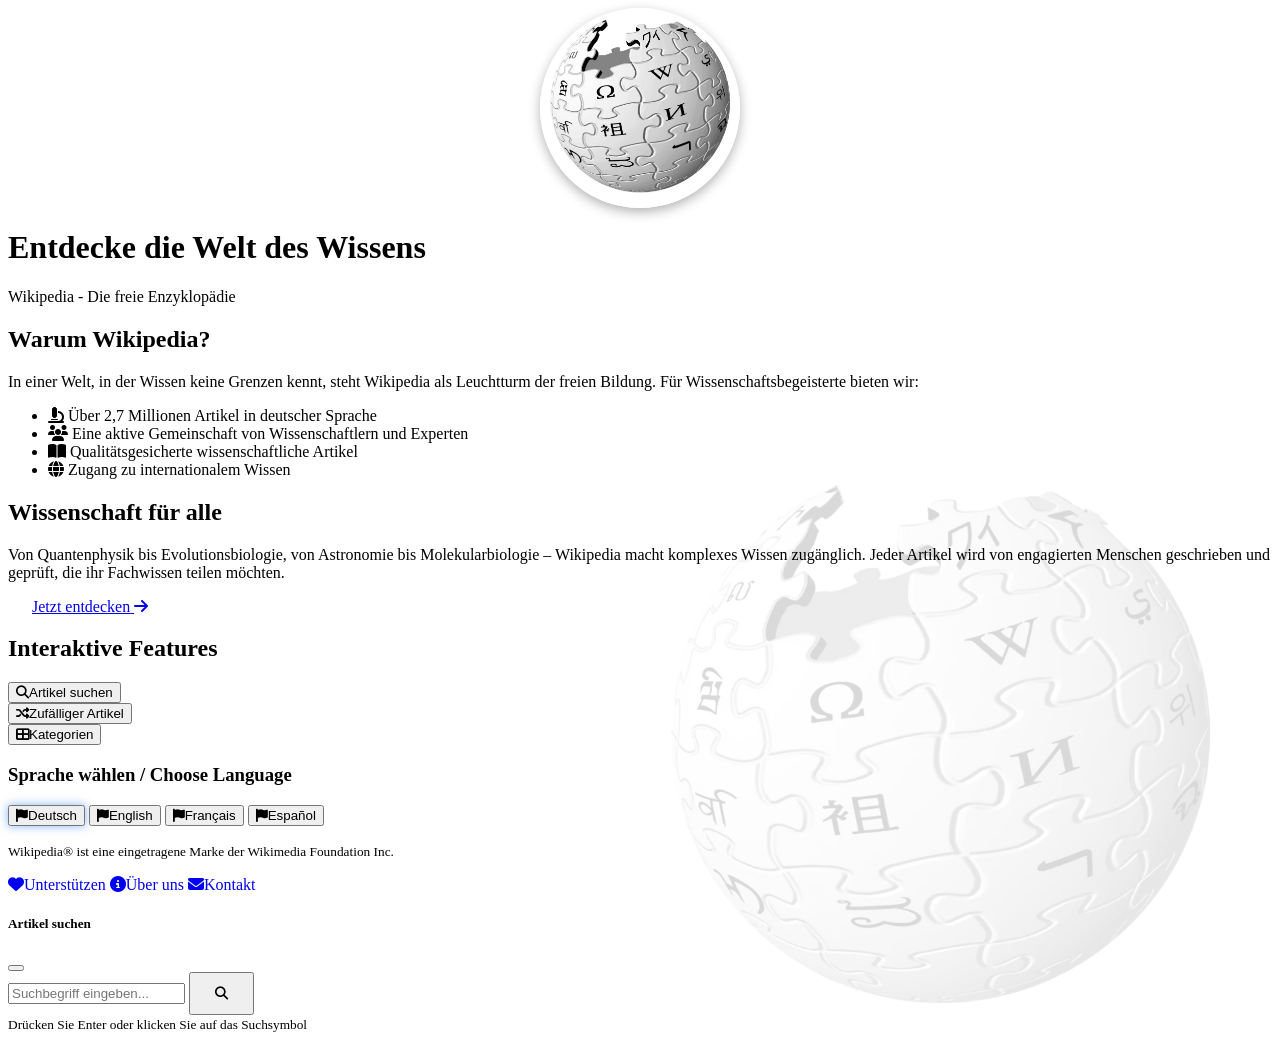
==== static-export/index.html @ ccff82e7 "Create static HTML export for offline access and simpler deployment Generates a static HTML/CSS/JS v" ====
<!DOCTYPE html>
<html lang="de" data-bs-theme="dark">
<head>
    <meta charset="UTF-8">
    <meta name="viewport" content="width=device-width, initial-scale=1.0">
    <title>Entdecke die Welt des Wissens - Wikipedia</title>
    
    <!-- Bootstrap CSS -->
    <link rel="stylesheet" href="https://cdn.replit.com/agent/bootstrap-agent-dark-theme.min.css">
    
    <!-- Custom CSS -->
    <link rel="stylesheet" href="css/custom.css">
    
    <!-- Font Awesome -->
    <link rel="stylesheet" href="https://cdnjs.cloudflare.com/ajax/libs/font-awesome/6.4.0/css/all.min.css">
</head>
<body>
    <!-- Background Globe -->
    <img src="img/IMG_5482.jpeg" class="background-globe" alt="Background Globe" id="backgroundGlobe">
    
    <div class="container py-5 content-wrapper">
        <!-- Header Section -->
        <header class="text-center mb-5" id="header">
            <img src="img/IMG_5482.jpeg" 
                 alt="Wissenschafts-Logo" 
                 class="wiki-logo mb-4"
                 id="logo">
            <h1 class="display-4 fw-bold" id="mainTitle">Entdecke die Welt des Wissens</h1>
            <p class="lead" id="subtitle">Wikipedia - Die freie Enzyklopädie</p>
        </header>

        <!-- Main Content Section -->
        <section class="row g-4 justify-content-center">
            <div class="col-md-10">
                <div class="card bg-dark">
                    <div class="card-body">
                        <h2 class="card-title mb-4" id="whyTitle">Warum Wikipedia?</h2>
                        <p class="card-text" id="whyText">
                            In einer Welt, in der Wissen keine Grenzen kennt, steht Wikipedia als Leuchtturm der freien Bildung. Für Wissenschaftsbegeisterte bieten wir:
                        </p>
                        <ul class="list-group list-group-flush">
                            <li class="list-group-item">
                                <i class="fas fa-microscope me-2"></i>
                                <span id="statsText">Über 2,7 Millionen Artikel in deutscher Sprache</span>
                            </li>
                            <li class="list-group-item">
                                <i class="fas fa-users me-2"></i>
                                <span id="communityText">Eine aktive Gemeinschaft von Wissenschaftlern und Experten</span>
                            </li>
                            <li class="list-group-item">
                                <i class="fas fa-book-open me-2"></i>
                                <span id="qualityText">Qualitätsgesicherte wissenschaftliche Artikel</span>
                            </li>
                            <li class="list-group-item">
                                <i class="fas fa-globe me-2"></i>
                                <span id="accessText">Zugang zu internationalem Wissen</span>
                            </li>
                        </ul>
                    </div>
                </div>
            </div>

            <div class="col-md-10 mt-4">
                <div class="card bg-dark">
                    <div class="card-body">
                        <h2 class="card-title mb-4" id="scienceTitle">Wissenschaft für alle</h2>
                        <p class="card-text" id="scienceText">
                            Von Quantenphysik bis Evolutionsbiologie, von Astronomie bis Molekularbiologie – Wikipedia macht komplexes Wissen zugänglich. Jeder Artikel wird von engagierten Menschen geschrieben und geprüft, die ihr Fachwissen teilen möchten.
                        </p>
                        <div class="text-center mt-4">
                            <a href="https://de.wikipedia.org" 
                               class="btn btn-primary btn-lg" 
                               id="discoverBtn"
                               target="_blank"
                               rel="noopener noreferrer">
                                <span id="discoverText">Jetzt entdecken</span>
                                <i class="fas fa-arrow-right ms-2"></i>
                            </a>
                        </div>
                    </div>
                </div>
            </div>

            <!-- Interactive Features Section -->
            <div class="col-md-10 mt-4">
                <div class="card bg-dark">
                    <div class="card-body">
                        <h2 class="card-title mb-4">Interaktive Features</h2>
                        <div class="row">
                            <div class="col-md-4 text-center mb-3">
                                <button class="btn btn-outline-info btn-lg w-100" id="searchBtn">
                                    <i class="fas fa-search mb-2 d-block"></i>
                                    Artikel suchen
                                </button>
                            </div>
                            <div class="col-md-4 text-center mb-3">
                                <button class="btn btn-outline-success btn-lg w-100" id="randomBtn">
                                    <i class="fas fa-random mb-2 d-block"></i>
                                    Zufälliger Artikel
                                </button>
                            </div>
                            <div class="col-md-4 text-center mb-3">
                                <button class="btn btn-outline-warning btn-lg w-100" id="categoriesBtn">
                                    <i class="fas fa-th-large mb-2 d-block"></i>
                                    Kategorien
                                </button>
                            </div>
                        </div>
                    </div>
                </div>
            </div>

            <!-- Language Selector -->
            <div class="col-md-10 mt-4">
                <div class="card bg-dark">
                    <div class="card-body text-center">
                        <h3 class="card-title mb-3">Sprache wählen / Choose Language</h3>
                        <div class="btn-group" role="group">
                            <button type="button" class="btn btn-outline-primary active" data-lang="de">
                                <i class="fas fa-flag me-2"></i>Deutsch
                            </button>
                            <button type="button" class="btn btn-outline-primary" data-lang="en">
                                <i class="fas fa-flag me-2"></i>English
                            </button>
                            <button type="button" class="btn btn-outline-primary" data-lang="fr">
                                <i class="fas fa-flag me-2"></i>Français
                            </button>
                            <button type="button" class="btn btn-outline-primary" data-lang="es">
                                <i class="fas fa-flag me-2"></i>Español
                            </button>
                        </div>
                    </div>
                </div>
            </div>
        </section>

        <!-- Footer -->
        <footer class="text-center mt-5">
            <p class="text-muted">
                <small id="footerText">
                    Wikipedia® ist eine eingetragene Marke der Wikimedia Foundation Inc.
                </small>
            </p>
            <div class="mt-3">
                <a href="https://wikimediafoundation.org/" class="text-muted me-3" target="_blank">
                    <i class="fas fa-heart me-1"></i>Unterstützen
                </a>
                <a href="https://en.wikipedia.org/wiki/Wikipedia:About" class="text-muted me-3" target="_blank">
                    <i class="fas fa-info-circle me-1"></i>Über uns
                </a>
                <a href="https://en.wikipedia.org/wiki/Wikipedia:Contact_us" class="text-muted" target="_blank">
                    <i class="fas fa-envelope me-1"></i>Kontakt
                </a>
            </div>
        </footer>
    </div>

    <!-- Search Modal -->
    <div class="modal fade" id="searchModal" tabindex="-1">
        <div class="modal-dialog">
            <div class="modal-content bg-dark">
                <div class="modal-header">
                    <h5 class="modal-title">Artikel suchen</h5>
                    <button type="button" class="btn-close btn-close-white" data-bs-dismiss="modal"></button>
                </div>
                <div class="modal-body">
                    <div class="input-group">
                        <input type="text" class="form-control" id="searchInput" placeholder="Suchbegriff eingeben...">
                        <button class="btn btn-primary" type="button" id="executeSearch">
                            <i class="fas fa-search"></i>
                        </button>
                    </div>
                    <div class="mt-3">
                        <small class="text-muted">Drücken Sie Enter oder klicken Sie auf das Suchsymbol</small>
                    </div>
                </div>
            </div>
        </div>
    </div>

    <!-- Bootstrap JS -->
    <script src="https://cdn.jsdelivr.net/npm/bootstrap@5.3.0/dist/js/bootstrap.bundle.min.js"></script>
    
    <!-- Custom JavaScript -->
    <script src="js/app.js"></script>
</body>
</html>
---- static-export/css/custom.css ----
/* Custom styles building on Bootstrap theme */
:root[data-bs-theme="dark"] {
    --bs-body-color: #e9ecef;
    --bs-body-bg: #212529;
}

.card {
    --bs-card-bg: var(--bs-gray-900);
    --bs-card-color: var(--bs-gray-100);
    border: 1px solid var(--bs-gray-700);
}

.wiki-logo {
    width: 200px;
    height: 200px;
    object-fit: cover;
    transition: transform 0.3s ease;
    border-radius: 50%;
    box-shadow: 0 4px 12px rgba(0, 0, 0, 0.3);
    overflow: hidden;
    display: block;
    margin: 0 auto;
    aspect-ratio: 1/1;
    position: relative;
    padding: 0;
    min-width: 200px;
    min-height: 200px;
    max-width: 200px;
    max-height: 200px;
}

.wiki-logo:hover {
    transform: scale(1.05);
}

.background-globe {
    position: fixed;
    top: 50%;
    left: 50%;
    width: 600px;
    height: 600px;
    opacity: 0.15;
    z-index: -1;
    animation: rotate 60s linear infinite;
    object-fit: cover;
    border-radius: 50%;
    transform-origin: center;
    overflow: hidden;
    aspect-ratio: 1/1;
    min-width: 600px;
    min-height: 600px;
    max-width: 600px;
    max-height: 600px;
    padding: 0;
}

.content-wrapper {
    position: relative;
    z-index: 1;
}

.card {
    border-radius: 8px;
    transition: transform 0.2s ease;
}

.card:hover {
    transform: translateY(-5px);
}

.list-group-item {
    background: transparent;
    border-left: none;
    border-right: none;
}

.btn-primary {
    padding: 0.75rem 1.5rem;
}

/* Interactive features styling */
.btn-outline-info:hover,
.btn-outline-success:hover,
.btn-outline-warning:hover {
    transform: translateY(-2px);
    box-shadow: 0 4px 8px rgba(0, 0, 0, 0.2);
}

/* Language selector styling */
.btn-group .btn {
    transition: all 0.3s ease;
}

.btn-group .btn:hover {
    transform: scale(1.05);
}

.btn-group .btn.active {
    box-shadow: 0 0 10px rgba(13, 110, 253, 0.5);
}

/* Modal styling */
.modal-content {
    border: 1px solid var(--bs-gray-700);
}

/* Footer links */
footer a {
    transition: color 0.3s ease;
    text-decoration: none;
}

footer a:hover {
    color: var(--bs-primary) !important;
}

/* Animation for language change */
.fade-transition {
    opacity: 0;
    transition: opacity 0.3s ease;
}

.fade-transition.active {
    opacity: 1;
}

/* Search input enhancements */
.input-group .form-control:focus {
    border-color: var(--bs-primary);
    box-shadow: 0 0 0 0.2rem rgba(13, 110, 253, 0.25);
}

/* Loading spinner for search */
.loading-spinner {
    display: none;
    width: 20px;
    height: 20px;
    border: 2px solid #f3f3f3;
    border-top: 2px solid var(--bs-primary);
    border-radius: 50%;
    animation: spin 1s linear infinite;
}

@keyframes spin {
    0% { transform: rotate(0deg); }
    100% { transform: rotate(360deg); }
}

/* Responsive adjustments */
@media (max-width: 768px) {
    .wiki-logo {
        width: 150px;
        height: 150px;
        min-width: 150px;
        min-height: 150px;
        max-width: 150px;
        max-height: 150px;
    }
    
    .display-4 {
        font-size: 2.5rem;
    }
    
    .background-globe {
        width: 400px;
        height: 400px;
        min-width: 400px;
        min-height: 400px;
        max-width: 400px;
        max-height: 400px;
    }
    
    .btn-group {
        flex-direction: column;
    }
    
    .btn-group .btn {
        margin-bottom: 0.5rem;
    }
}

@media (max-width: 576px) {
    .background-globe {
        width: 300px;
        height: 300px;
        min-width: 300px;
        min-height: 300px;
        max-width: 300px;
        max-height: 300px;
    }
    
    .container {
        padding-left: 1rem;
        padding-right: 1rem;
    }
}

/* Globe rotation animation */
@keyframes rotate {
    from {
        transform: translate(-50%, -50%) rotate(0deg);
    }
    to {
        transform: translate(-50%, -50%) rotate(360deg);
    }
}

/* Smooth page transitions */
body {
    transition: all 0.3s ease;
}

/* Enhanced card hover effects */
.card:hover .card-title {
    color: var(--bs-primary);
    transition: color 0.3s ease;
}
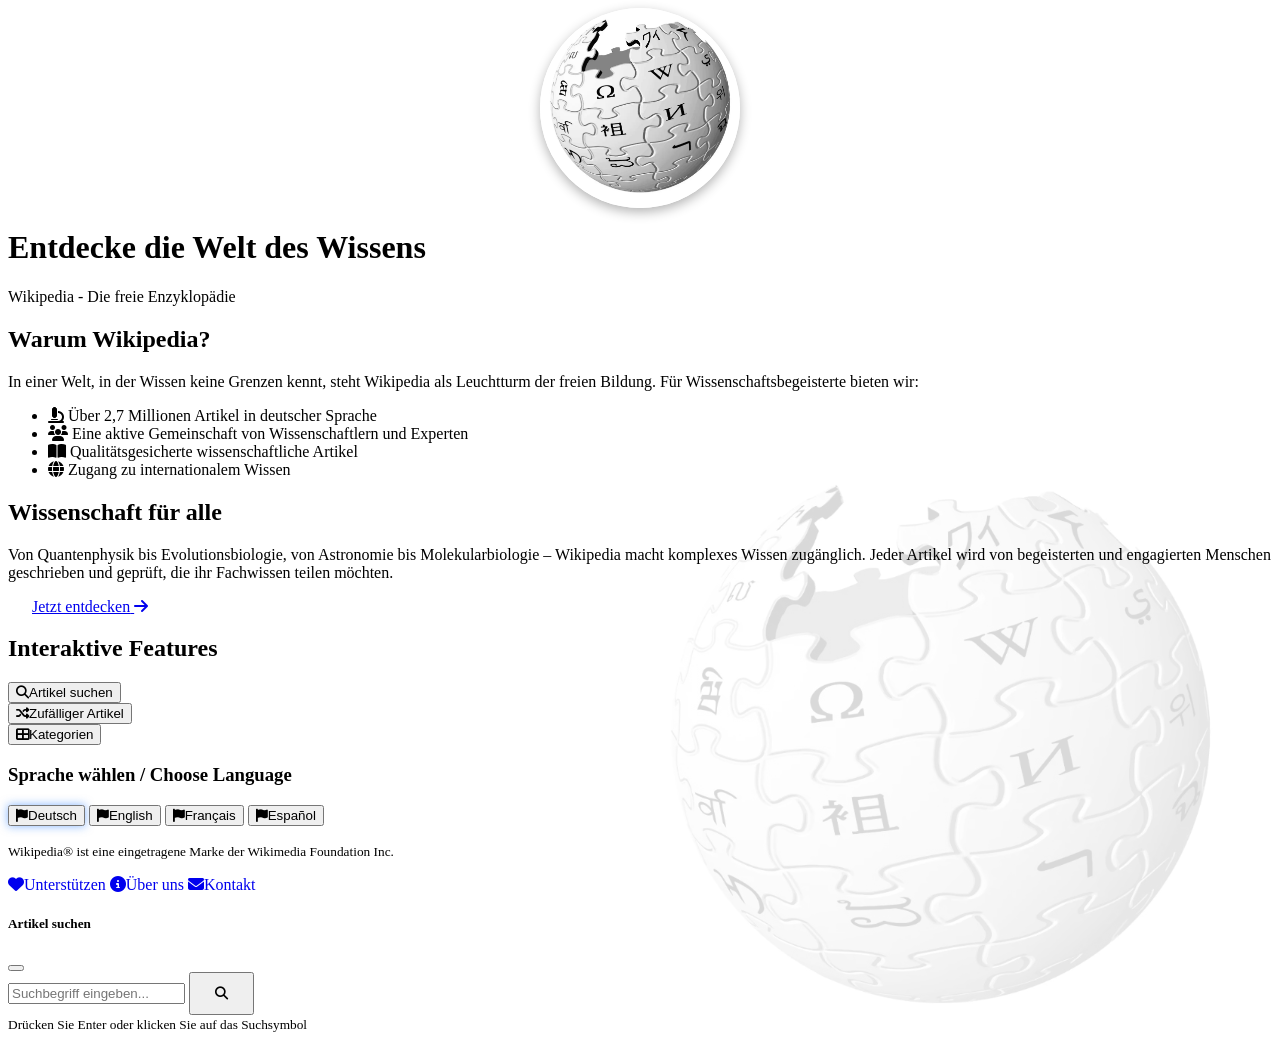
==== commit 048ecc77: "Update German text to improve clarity and engagement Update the German text for the science section " ====
--- a/static-export/index.html
+++ b/static-export/index.html
@@ -65,7 +65,7 @@
                     <div class="card-body">
                         <h2 class="card-title mb-4" id="scienceTitle">Wissenschaft für alle</h2>
                         <p class="card-text" id="scienceText">
-                            Von Quantenphysik bis Evolutionsbiologie, von Astronomie bis Molekularbiologie – Wikipedia macht komplexes Wissen zugänglich. Jeder Artikel wird von engagierten Menschen geschrieben und geprüft, die ihr Fachwissen teilen möchten.
+                            Von Quantenphysik bis Evolutionsbiologie, von Astronomie bis Molekularbiologie – Wikipedia macht komplexes Wissen zugänglich. Jeder Artikel wird von begeisterten und engagierten Menschen geschrieben und geprüft, die ihr Fachwissen teilen möchten.
                         </p>
                         <div class="text-center mt-4">
                             <a href="https://de.wikipedia.org" 
